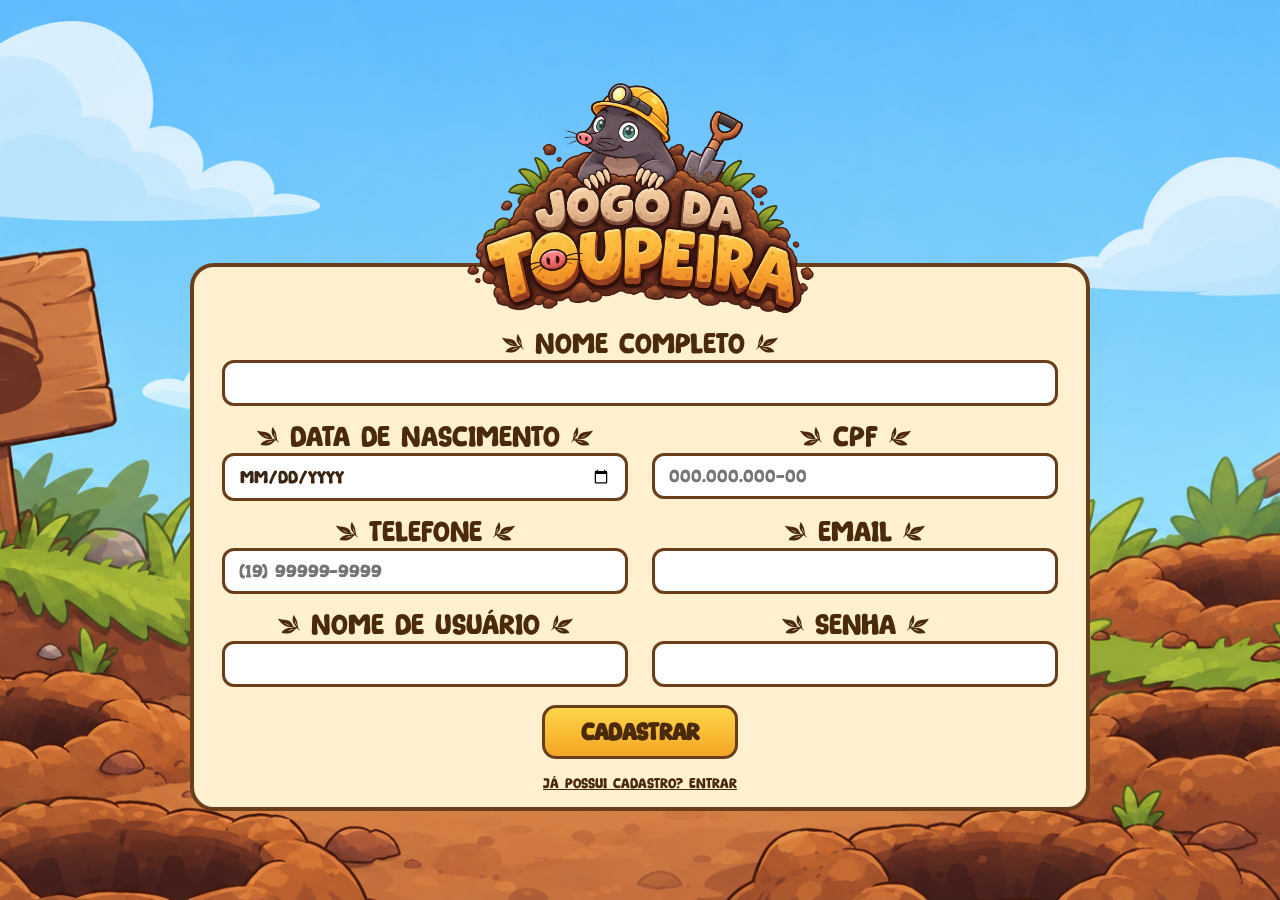
==== cadastro.html @ 3d6c970c "telas index, cadastro, menu e config com css em cada" ====
<!DOCTYPE html>
<html lang="pt-br">
<head>
  <meta charset="UTF-8">
  <meta name="viewport" content="width=device-width, initial-scale=1.0">
  <title>Jogo da Toupeira - Cadastro</title>
  <link rel="stylesheet" href="style.css">
  <link rel="stylesheet" href="stylecadastro.css">
</head>
<body>
  <main>
    <h1>
      <img src="img/logo.png">
    </h1>

    <div class="container">
      <form action="index.html">
        <div class="campo">
          <label for="nome">&lt; Nome Completo &gt;</label>
          <input type="text" id="nome" name="nome" required>
        </div>

        <div class="campo">
          <label for="nascimento">&lt; Data de Nascimento &gt;</label>
          <input type="date" id="nascimento" name="nascimento" required>
        </div>

        <div class="campo">
          <label for="cpf">&lt; CPF &gt;</label>
          <input type="text" id="cpf" name="cpf" placeholder="000.000.000-00" maxlength="14" inputmode="numeric" required>
        </div>

        <div class="campo">
          <label for="telefone">&lt; Telefone &gt;</label>
          <input type="tel" id="telefone" name="telefone" placeholder="(19) 99999-9999" required>
        </div>

        <div class="campo">
          <label for="email">&lt; Email &gt;</label>
          <input type="email" id="email" name="email" required>
        </div>

        <div class="campo">
          <label for="username">&lt; Nome de Usuário &gt;</label>
          <input type="text" id="username" name="username" required>
        </div>

        <div class="campo">
          <label for="senha">&lt; Senha &gt;</label>
          <input type="password" id="senha" name="senha" required>
        </div>

        <button type="submit">Cadastrar</button>
      </form>

      <p class="link-cadastro">
        <a href="index.html">Já possui cadastro? Entrar</a>
      </p>
    </div>
  </main>
</body>
</html>
---- style.css ----
@font-face {
    font-family: 'Matcha';
    src: url('font/Matcha.ttf') format('truetype');
    font-weight: normal;
    font-style: normal;
}

* {
    box-sizing: border-box;
}
 
body {
    font-family: 'Matcha', sans-serif;
    background-image: url('img/background_logo2.png');
    background-repeat: no-repeat;
    background-position: center;
    background-size: cover;
    background-attachment: fixed;
    margin: 0;
    min-height: 100vh;
    display: flex;
    justify-content: center;
    align-items: center;
}
h1 {
    position: relative;   
    z-index: 2;           
    margin: 0 0 -90px;  
}

h1 img {
    display: block;
    width: 500px;
    height: auto;
    max-width: 100%;
}

main {
    display: flex;
    flex-direction: column;
    align-items: center;
}
 
.container {
    display: flex;
    flex-direction: column;
    align-items: center;
    width: 380px;
    height: 420px;
    padding: 75px 28px 24px;
    background-color: #FFF1D0;
    border: 4px solid #6B3E1B;
    border-radius: 24px;
    font-size: xx-large;
}

.container form {
    width: 100%;
}
 
.campo {
    display: flex;
    flex-direction: column;
    align-items: center;
    margin-bottom: 20px;
}
 
.campo input {
    width: 100%;
    padding: 10px 14px;
    font-size: 1rem;
    font-family: inherit;
    color: #3b2412;
    background-color: #ffffff;
    border: 3px solid #6B3E1B;
    border-radius: 12px;
    outline: none;
}

.campo input:focus {
  border-color: #F5A623;
  box-shadow: 0 0 0 3px rgba(245, 166, 35, 0.35);
}

.campo label {
  color: #4A2A0A;
}
 
button, .botao, .usuario-menu summary, .opcoes-perfil a {
    display: block;
    margin: 0 auto;
    padding: 10px 36px;
    font-size: 1.4rem;
    font-family: inherit;
    font-weight: bold;
    color: #4a2a0a;
    background: linear-gradient(#FFD54A, #F5A623);
    border: 3px solid #6B3E1B;
    border-radius: 14px;
    cursor: pointer;
}

button:hover, .botao:hover, .usuario-menu summary:hover, .opcoes-perfil a:hover {
    filter: brightness(1.08);
}

button:active, .botao:active, .usuario-menu summary:active, .opcoes-perfil a:active {
    transform: translateY(2px);
}

button:focus-visible, .botao:focus-visible,
.usuario-menu summary:focus-visible, .opcoes-perfil a:focus-visible {
    outline: 3px solid #6B3E1B;
    outline-offset: 3px;
}
 
.link-cadastro {
    margin: auto 0 0; 
    text-align: center;
    font-size: 0.8rem;
}

.link-cadastro a {
    color: #4A2A0A;
}
---- stylecadastro.css ----
h1 img {
    width: 420px;
}

h1 {
    margin-top: -30px; 
    margin-bottom: -76px;
}

.container {
    width: 900px;
    max-width: 100%;
    height: auto;
    padding-top: 60px;
    padding-bottom: 16px;
}

.container form {
    display: grid;
    grid-template-columns: 1fr 1fr;
    column-gap: 24px;
}

.campo {
    min-width: 0; 
    margin-bottom: 14px;
}

.campo label {
    font-size: 1.6rem;
}

.campo:first-child {
    grid-column: 1 / -1;
}

button {
    grid-column: 1 / -1;
    justify-self: center;
    margin-top: 4px;
}

.link-cadastro {
    margin-top: 16px;
}

@media (max-width: 760px) {
  .container form {
    grid-template-columns: 1fr;
  }
}
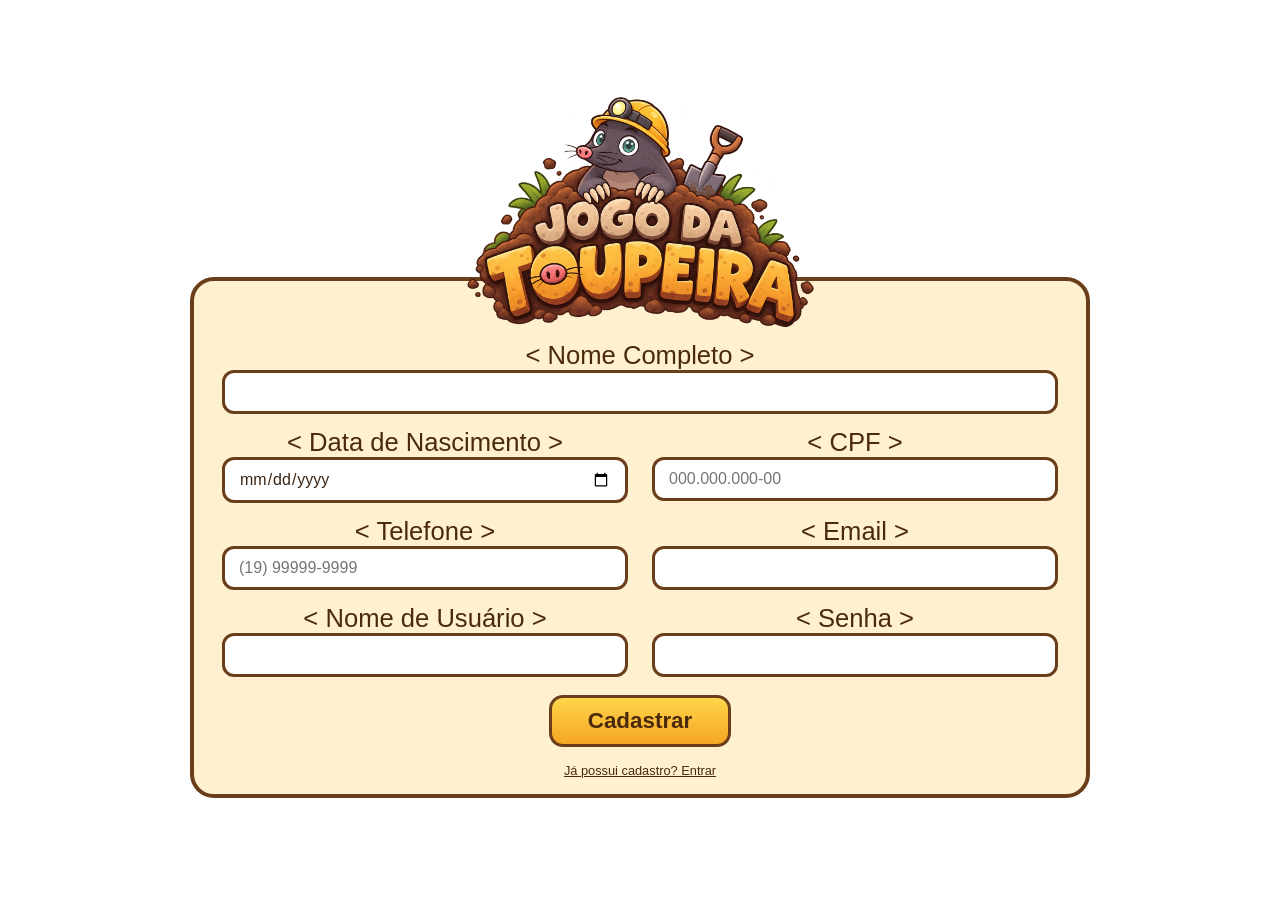
==== commit b8565967: "reorganizado os arquivos css para pasta separada e corrigido as referencias href no style em cada pa" ====
--- a/cadastro.html
+++ b/cadastro.html
@@ -4,13 +4,13 @@
   <meta charset="UTF-8">
   <meta name="viewport" content="width=device-width, initial-scale=1.0">
   <title>Jogo da Toupeira - Cadastro</title>
-  <link rel="stylesheet" href="style.css">
-  <link rel="stylesheet" href="stylecadastro.css">
+  <link rel="stylesheet" href="css/style.css">
+  <link rel="stylesheet" href="css/stylecadastro.css">
 </head>
 <body>
   <main>
     <h1>
-      <img src="img/logo.png">
+      <img src="img/logo.png" alt="Logo da Toupeira">
     </h1>
 
     <div class="container">
--- a/css/style.css
+++ b/css/style.css
@@ -0,0 +1,125 @@
+@font-face {
+    font-family: 'Matcha';
+    src: url('font/Matcha.ttf') format('truetype');
+    font-weight: normal;
+    font-style: normal;
+}
+
+* {
+    box-sizing: border-box;
+}
+ 
+body {
+    font-family: 'Matcha', sans-serif;
+    background-image: url('img/background_logo2.png');
+    background-repeat: no-repeat;
+    background-position: center;
+    background-size: cover;
+    background-attachment: fixed;
+    margin: 0;
+    min-height: 100vh;
+    display: flex;
+    justify-content: center;
+    align-items: center;
+}
+h1 {
+    position: relative;   
+    z-index: 2;           
+    margin: 0 0 -90px;  
+}
+
+h1 img {
+    display: block;
+    width: 500px;
+    height: auto;
+    max-width: 100%;
+}
+
+main {
+    display: flex;
+    flex-direction: column;
+    align-items: center;
+}
+ 
+.container {
+    display: flex;
+    flex-direction: column;
+    align-items: center;
+    width: 380px;
+    height: 420px;
+    padding: 75px 28px 24px;
+    background-color: #FFF1D0;
+    border: 4px solid #6B3E1B;
+    border-radius: 24px;
+    font-size: xx-large;
+}
+
+.container form {
+    width: 100%;
+}
+ 
+.campo {
+    display: flex;
+    flex-direction: column;
+    align-items: center;
+    margin-bottom: 20px;
+}
+ 
+.campo input {
+    width: 100%;
+    padding: 10px 14px;
+    font-size: 1rem;
+    font-family: inherit;
+    color: #3b2412;
+    background-color: #ffffff;
+    border: 3px solid #6B3E1B;
+    border-radius: 12px;
+    outline: none;
+}
+
+.campo input:focus {
+  border-color: #F5A623;
+  box-shadow: 0 0 0 3px rgba(245, 166, 35, 0.35);
+}
+
+.campo label {
+  color: #4A2A0A;
+}
+ 
+button, .botao, .usuario-menu summary, .opcoes-perfil a {
+    display: block;
+    margin: 0 auto;
+    padding: 10px 36px;
+    font-size: 1.4rem;
+    font-family: inherit;
+    font-weight: bold;
+    color: #4a2a0a;
+    background: linear-gradient(#FFD54A, #F5A623);
+    border: 3px solid #6B3E1B;
+    border-radius: 14px;
+    cursor: pointer;
+}
+
+button:hover, .botao:hover, .usuario-menu summary:hover, .opcoes-perfil a:hover {
+    filter: brightness(1.08);
+}
+
+button:active, .botao:active, .usuario-menu summary:active, .opcoes-perfil a:active {
+    transform: translateY(2px);
+}
+
+button:focus-visible, .botao:focus-visible,
+.usuario-menu summary:focus-visible, .opcoes-perfil a:focus-visible {
+    outline: 3px solid #6B3E1B;
+    outline-offset: 3px;
+}
+ 
+.link-cadastro {
+    margin: auto 0 0; 
+    text-align: center;
+    font-size: 0.8rem;
+}
+
+.link-cadastro a {
+    color: #4A2A0A;
+}
--- a/css/stylecadastro.css
+++ b/css/stylecadastro.css
@@ -0,0 +1,51 @@
+h1 img {
+    width: 420px;
+}
+
+h1 {
+    margin-top: -30px; 
+    margin-bottom: -76px;
+}
+
+.container {
+    width: 900px;
+    max-width: 100%;
+    height: auto;
+    padding-top: 60px;
+    padding-bottom: 16px;
+}
+
+.container form {
+    display: grid;
+    grid-template-columns: 1fr 1fr;
+    column-gap: 24px;
+}
+
+.campo {
+    min-width: 0; 
+    margin-bottom: 14px;
+}
+
+.campo label {
+    font-size: 1.6rem;
+}
+
+.campo:first-child {
+    grid-column: 1 / -1;
+}
+
+button {
+    grid-column: 1 / -1;
+    justify-self: center;
+    margin-top: 4px;
+}
+
+.link-cadastro {
+    margin-top: 16px;
+}
+
+@media (max-width: 760px) {
+  .container form {
+    grid-template-columns: 1fr;
+  }
+}
